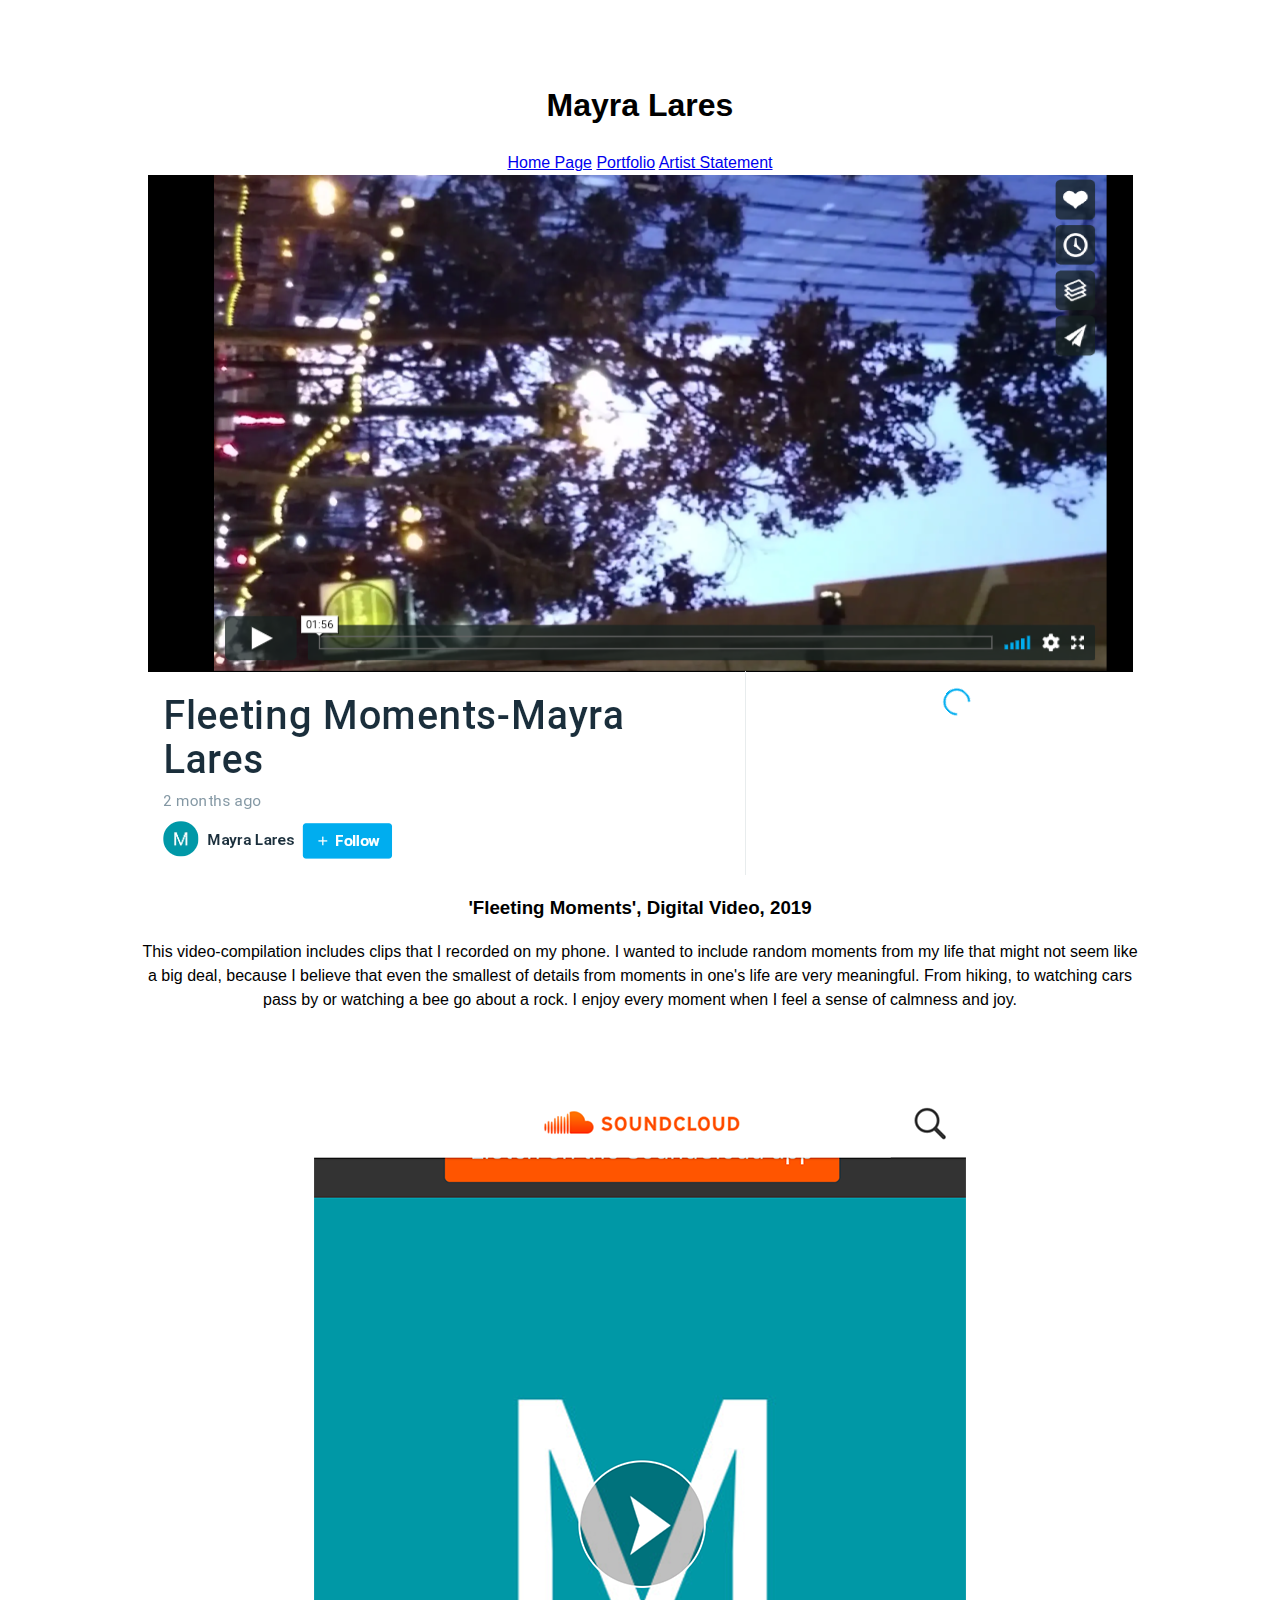
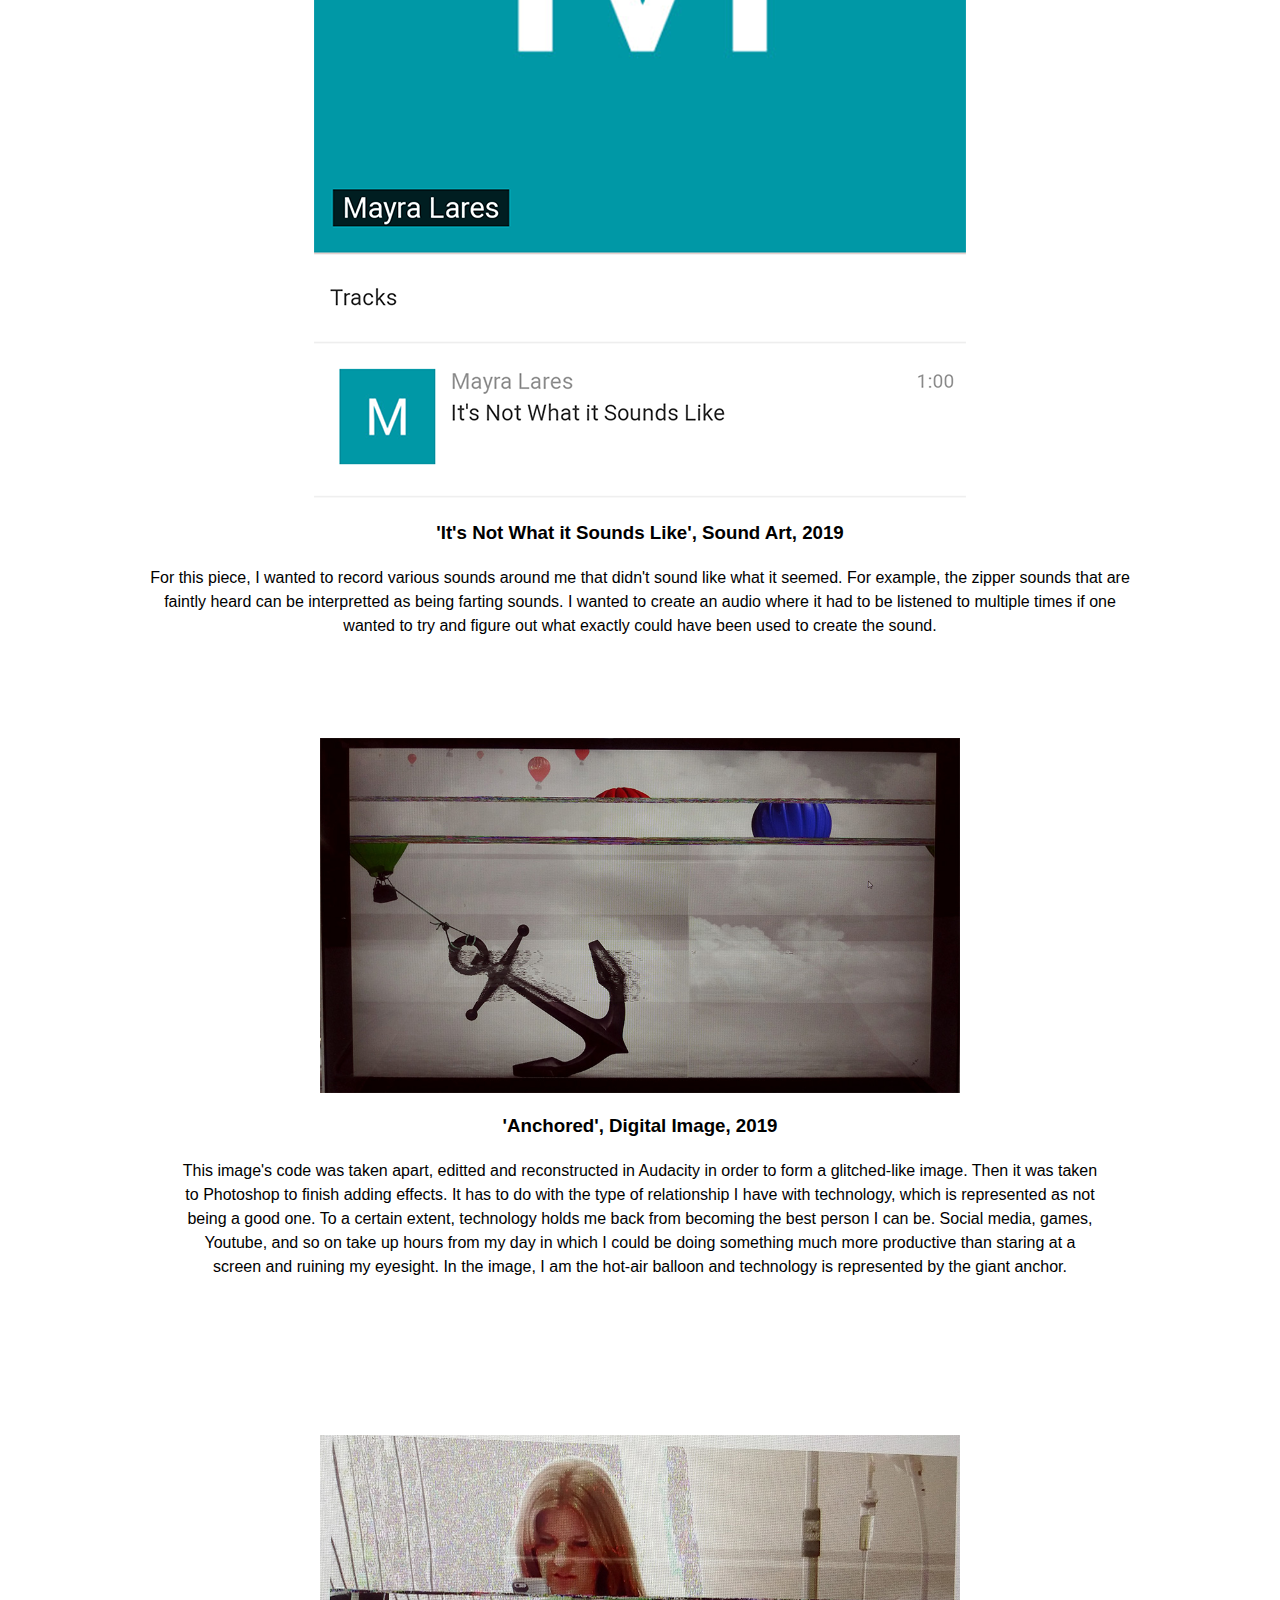
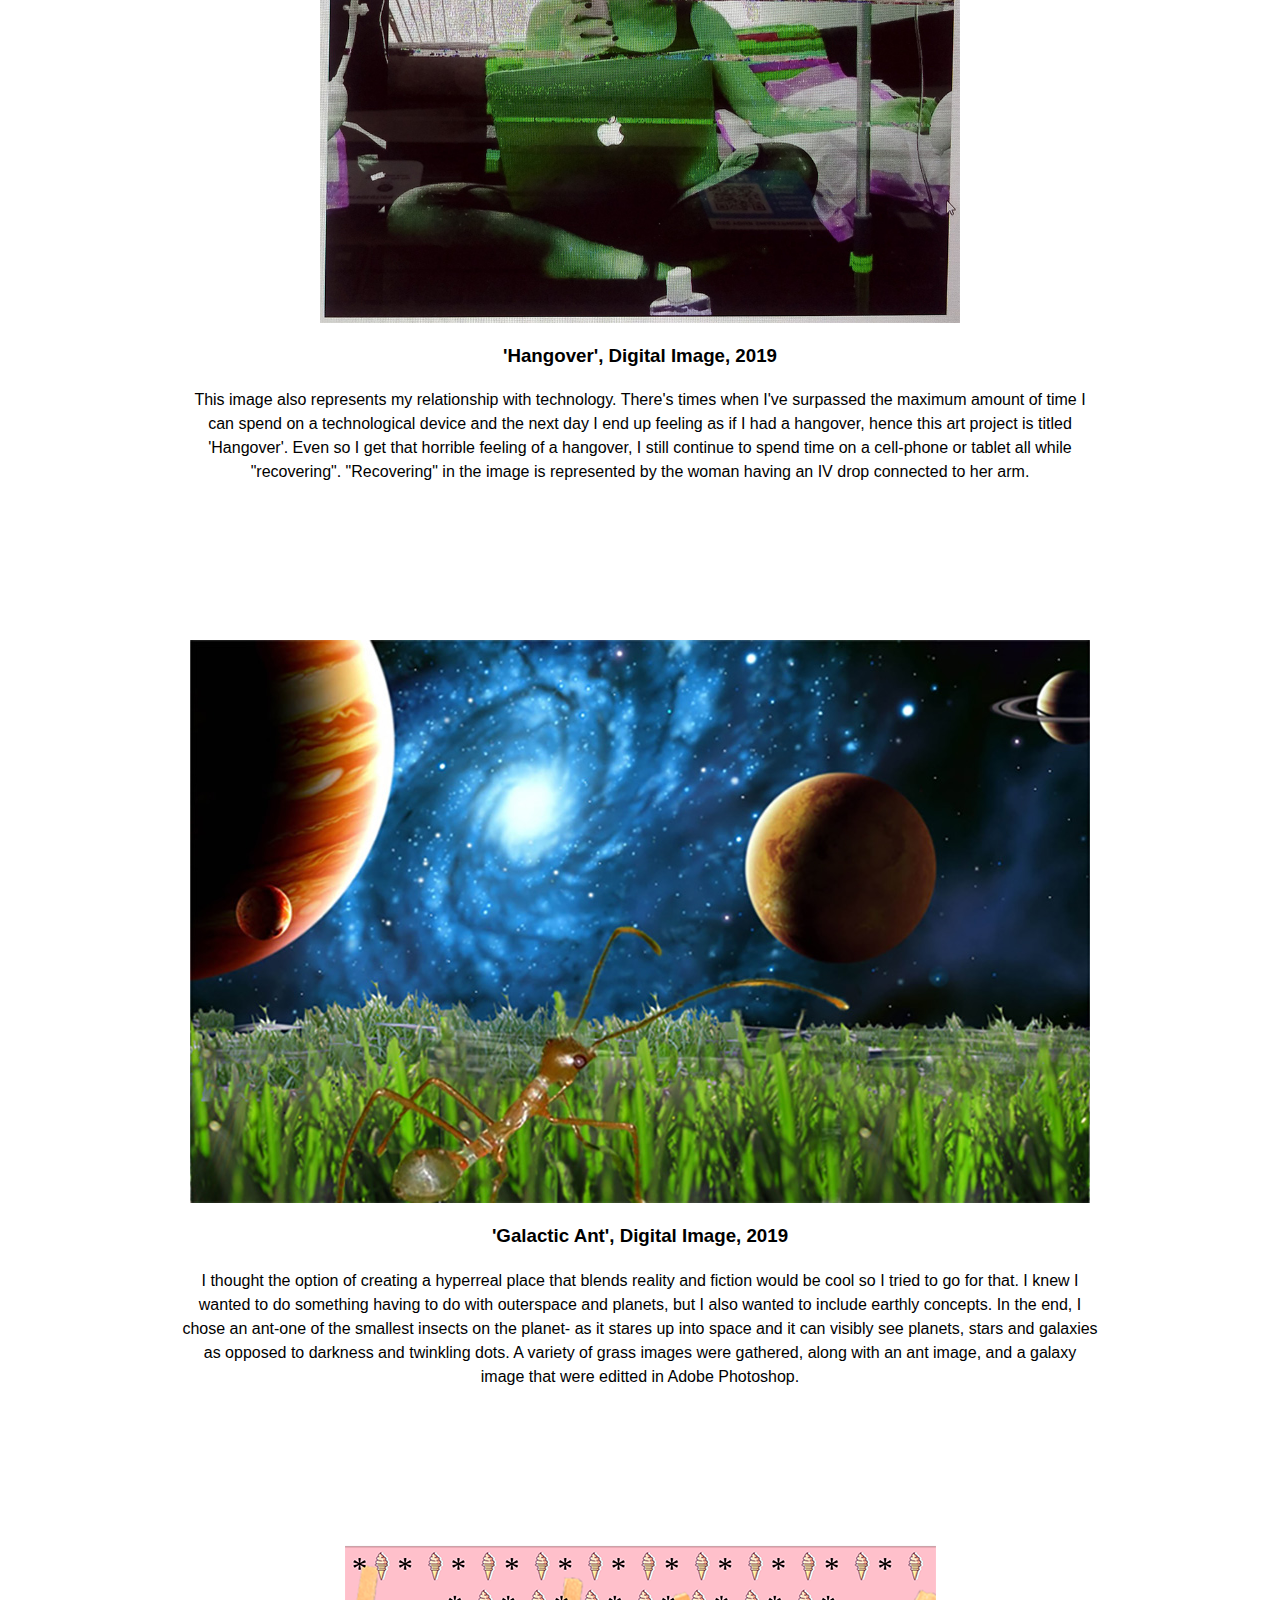
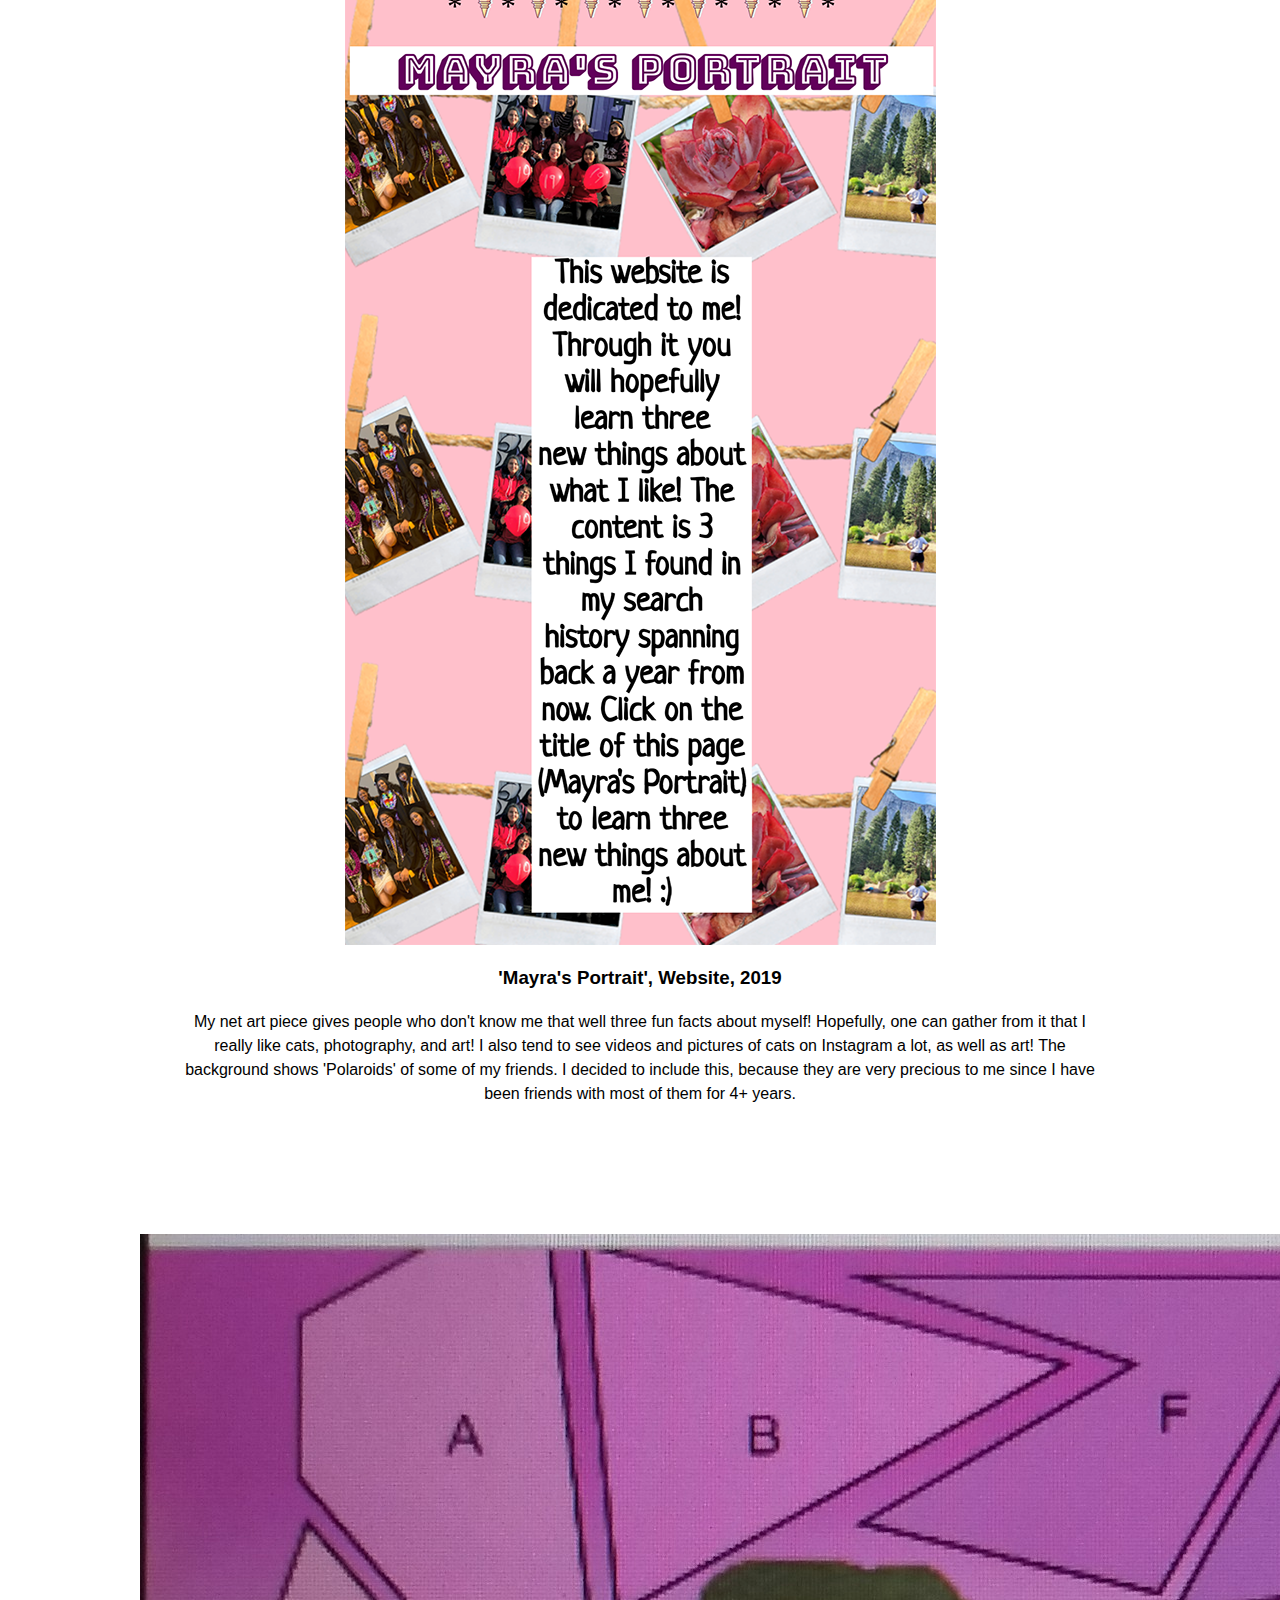
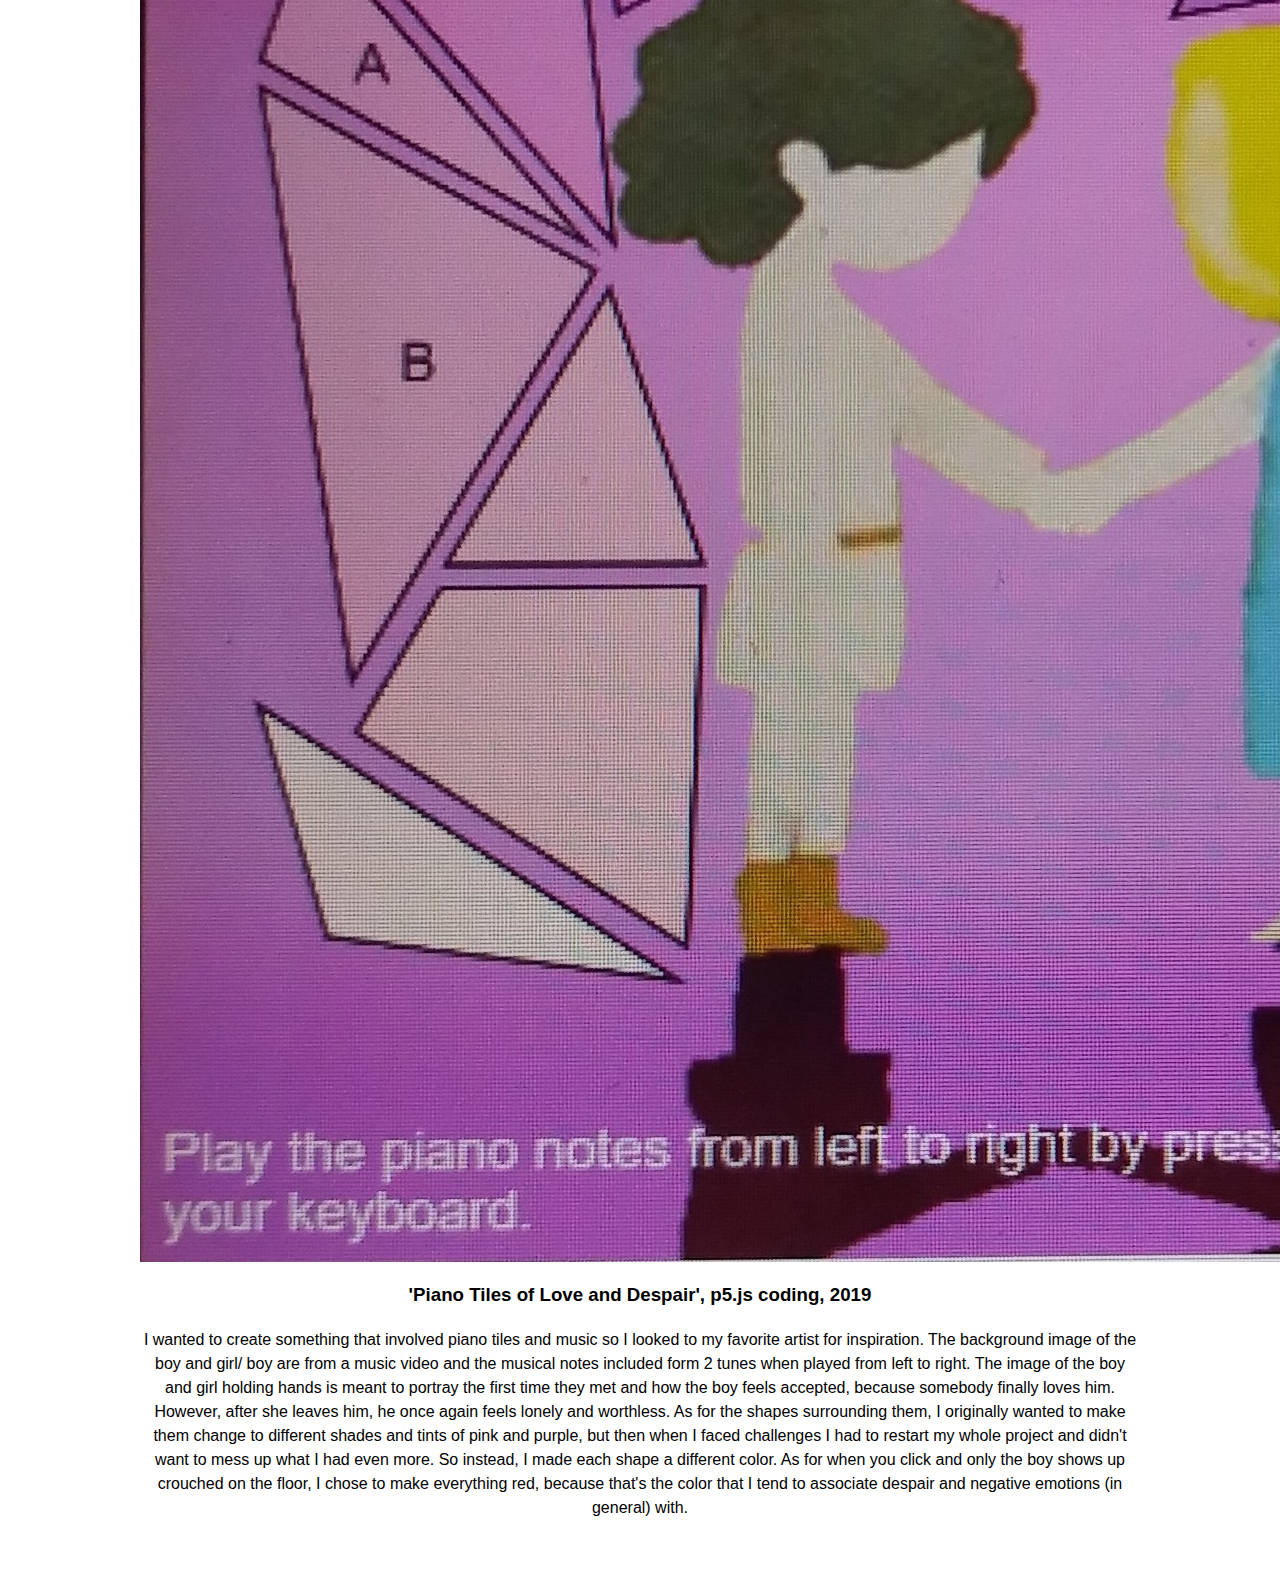
==== portfolio.html @ 2c75da0e "Initial commit" ====
<!DOCTYPE html>
<html lang="en" dir="ltr">
  <head>
    <meta charset="utf-8">
    <link rel="stylesheet" type="text/css" href="css/main.css">

    <title>Portfolio</title>

  </head>
  <body>

    <h1>Mayra Lares</h1>
  <a href="index.html">Home Page</a>
  <a href="portfolio.html">Portfolio</a>
  <a href="statement.html">Artist Statement</a>

    <div class="porfolio-item">
      <img src="images/Fleeting_Moments.png" alt="Fleeting_Moments_Website">
      <h3>'Fleeting Moments', Digital Video, 2019</h3>
      <p>This video-compilation includes clips that I recorded on my phone. I wanted to include random moments from my life that might not seem like a big deal, because I believe that even the smallest of details from moments in one's life are very meaningful. From hiking, to watching cars pass by or watching a bee go about a rock. I enjoy every moment when I feel a sense of calmness and joy.</p>
    </div>
<br>
<br>
<br>
    <div class="porfolio-item">
      <img src="images/soundcloud.png" alt="soundcloud">
      <h3>'It's Not What it Sounds Like', Sound Art, 2019</h3>
      <p>For this piece, I wanted to record various sounds around me that didn't sound like what it seemed. For example, the zipper sounds that are faintly heard
      can be interpretted as being farting sounds. I wanted to create an audio where it had to be listened to multiple times if one wanted to try and figure out
      what exactly could have been used to create the sound. </p>
    </div>

    <div class="portfolio-item">
      <img src="images/BalloonGlitched.jpg" width="640" alt="GlitchedBalloon">
      <h3>'Anchored', Digital Image, 2019</h3>
      <p>This image's code was taken apart, editted and reconstructed in Audacity in order to form a glitched-like image. Then it was taken to Photoshop to finish adding effects. It has to do with the type of relationship I have with technology, which is represented as not being a good one. To a certain extent, technology holds me back from becoming the best person I can be. Social media, games, Youtube, and so on take up hours from my day in which I could be doing something much more productive than staring at a screen and ruining my eyesight. In the image, I am the hot-air balloon and technology is represented by the giant anchor.</p>
    </div>

    <div class="portfolio-item">
      <img src="images/HangoverGlitched.jpg" width="640" alt="HangoverGlitched">
      <h3>'Hangover', Digital Image, 2019</h3>
      <p>This image also represents my relationship with technology. There's times when I've surpassed the maximum amount of time I can spend on a technological device and the next day I end up feeling as if I had a hangover, hence this art project is titled 'Hangover'. Even so I get that horrible feeling of a hangover, I still continue to spend time on a cell-phone or tablet all while "recovering". "Recovering" in the image is represented by the woman having an IV drop connected to her arm. </p>
    </div>

    <div class="portfolio-item">
      <img src="images/Lares_M_CompositeArt.jpg" alt="CompositeArtProject">
      <h3>'Galactic Ant', Digital Image, 2019</h3>
      <p>I thought the option of creating a hyperreal place that blends reality and fiction would be cool so I tried to go for that. I knew I wanted to do something having to do with outerspace and planets, but I also wanted to include earthly concepts. In the end, I chose an ant-one of the smallest insects on the planet- as it stares up into space and it can visibly see planets, stars and galaxies as opposed to darkness and twinkling dots. A variety of grass images were gathered, along with an ant image, and a galaxy image that were editted in Adobe Photoshop.</p>
    </div>

    <div class="portfolio-item">
      <img src="images/mayrasportrait.png" alt="portraitwebsite">
      <h3>'Mayra's Portrait', Website, 2019</h3>
      <p>My net art piece gives people who don't know me that well three fun facts about myself! Hopefully, one can gather from it that I really like cats, photography, and art! I also tend to see videos and pictures of cats on Instagram a lot, as well as art! The background shows 'Polaroids' of some of my friends. I decided to include this, because they are very precious to me since I have been friends with most of them for 4+ years.</p>
    </div>
<br>
<br>
<br>
    <div class="protfolio-item">
      <img src="images/pianotiles.jpg" alt="pianotiles">
      <h3>'Piano Tiles of Love and Despair', p5.js coding, 2019 </h3>
      <p>I wanted to create something that involved piano tiles and music so I looked to my favorite artist for inspiration. The background image of the boy and girl/ boy are from a music video and the musical notes included form 2 tunes when played from left to right. The image of the boy and girl holding hands is meant to portray the first time they met and how the boy feels accepted, because somebody finally loves him. However,  after she leaves him, he once again feels lonely and worthless. As for the shapes surrounding them, I originally wanted to make them change to different shades and tints of pink and purple, but then when I faced challenges I had to restart my whole project and didn't want to mess up what I had even more. So instead, I made each shape a different color. As for when you click and only the boy shows up crouched on the floor, I chose to make everything red, because that's the color that I tend to associate despair and negative emotions (in general) with.</p>

  </body>
</html>
---- css/main.css ----
body {
  background-image: url("images/BalloonGlitched.jpg");
  background-repeat: no-repeat;
  background-size: cover;
  height: 100%;
  margin: 30px auto;
  max-width:1000px;
  font-family: "Helvetica", "Arial", sans-serif;
  line-height: 1.5;
  padding: 30px 20px;
  text-align: center;
  }                                                                                                                                                                                                                                                                                                                                                                                                                      

h1 {
  padding: 20px 0px 10px 0px;
}

a {
  color: 'black';
}

a:hover {
  color: 'lightblue';
}

img {
  display: block;
  margin: 0px auto;
  text-align: center;
}

.portfolio-item {
  margin-top: 60px;
  padding: 40px;
}

#one {
  background-color: white;
  margin-left: 360px;
  margin-right: 360px;
  text-align: center;
  text-indent: 30px;
  border-radius: 5px;
}

#two {
  background-color: white;
  margin-left:300px;
  margin-right:300px;
  border-radius:60px;
}

#twofive {
  background-color: white;
  margin-left: 200px;
  margin-right: 200px;
  border-radius:20px;
}

#three {
  background-color: white;
  margin-left: 150px;
  margin-right: 200px;
  border-radius:5px;
  text-align: left;
  indent: 30px;
  padding: 5px;
}
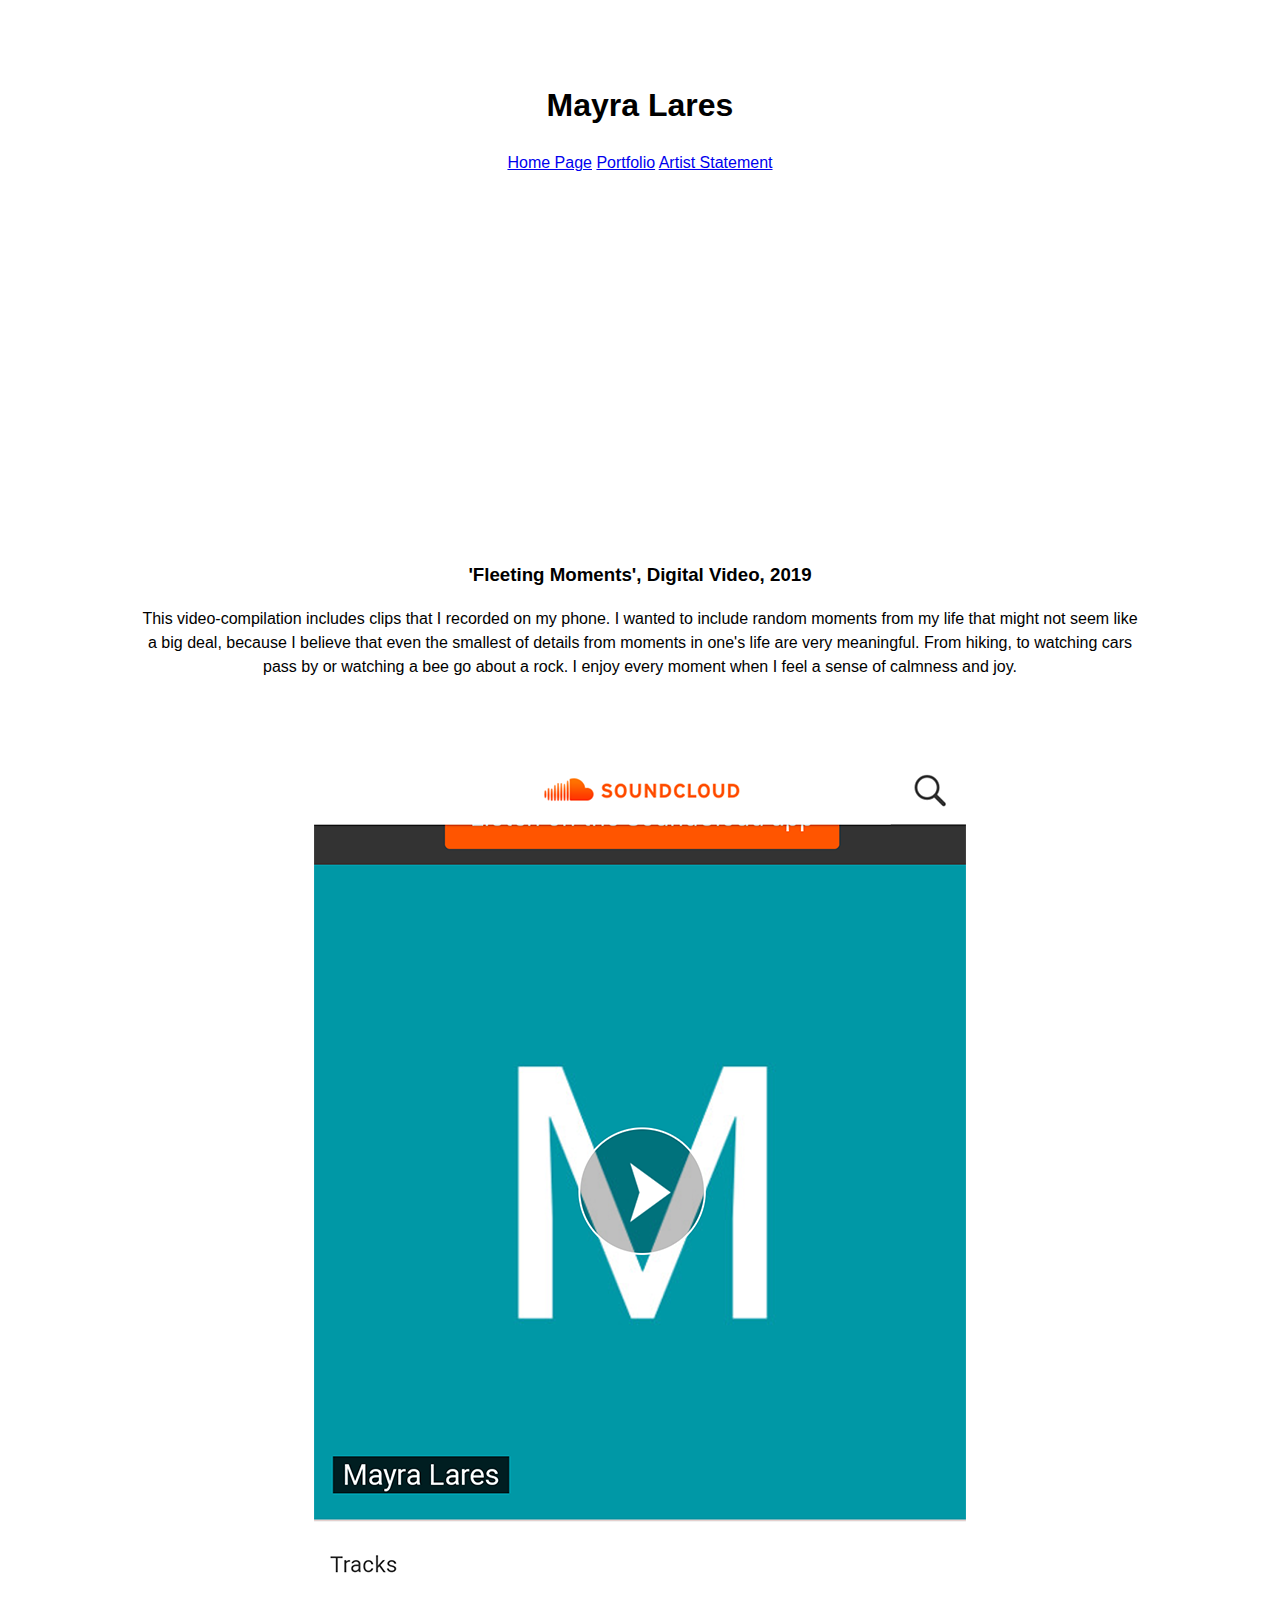
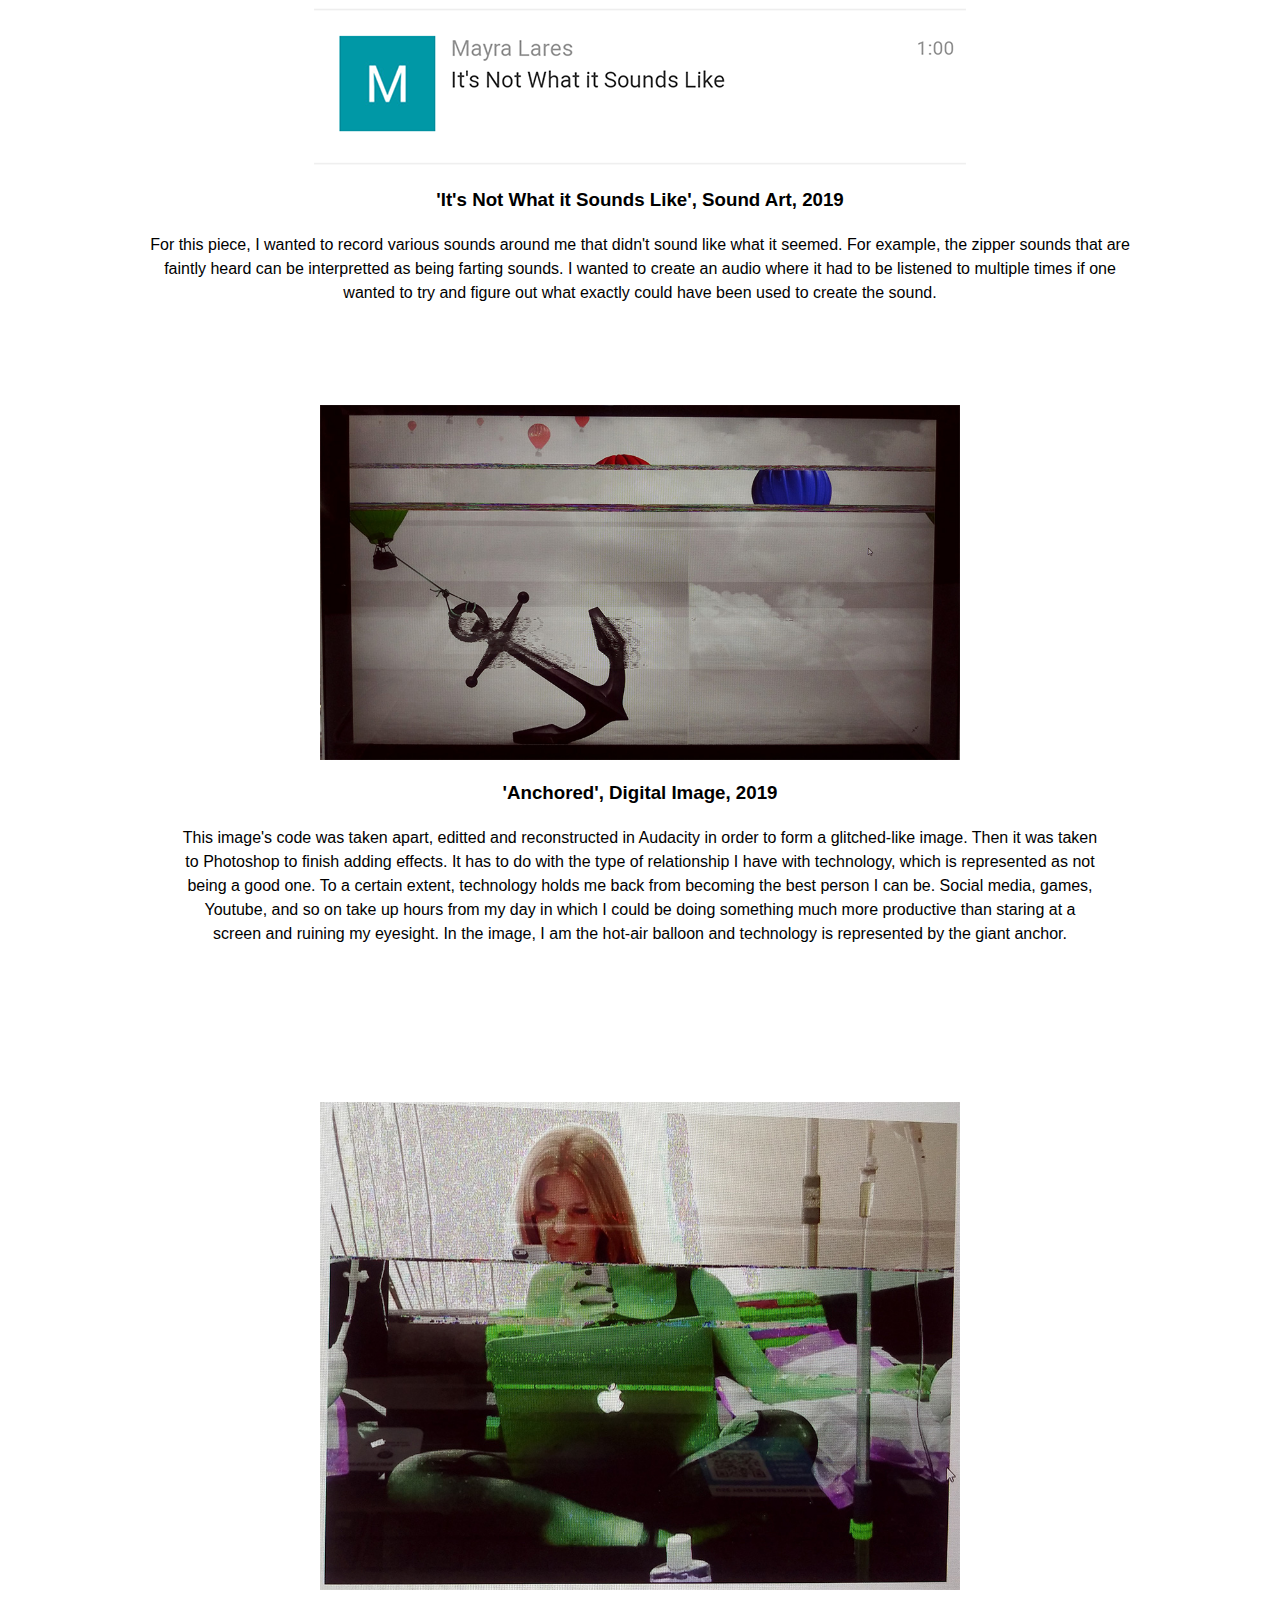
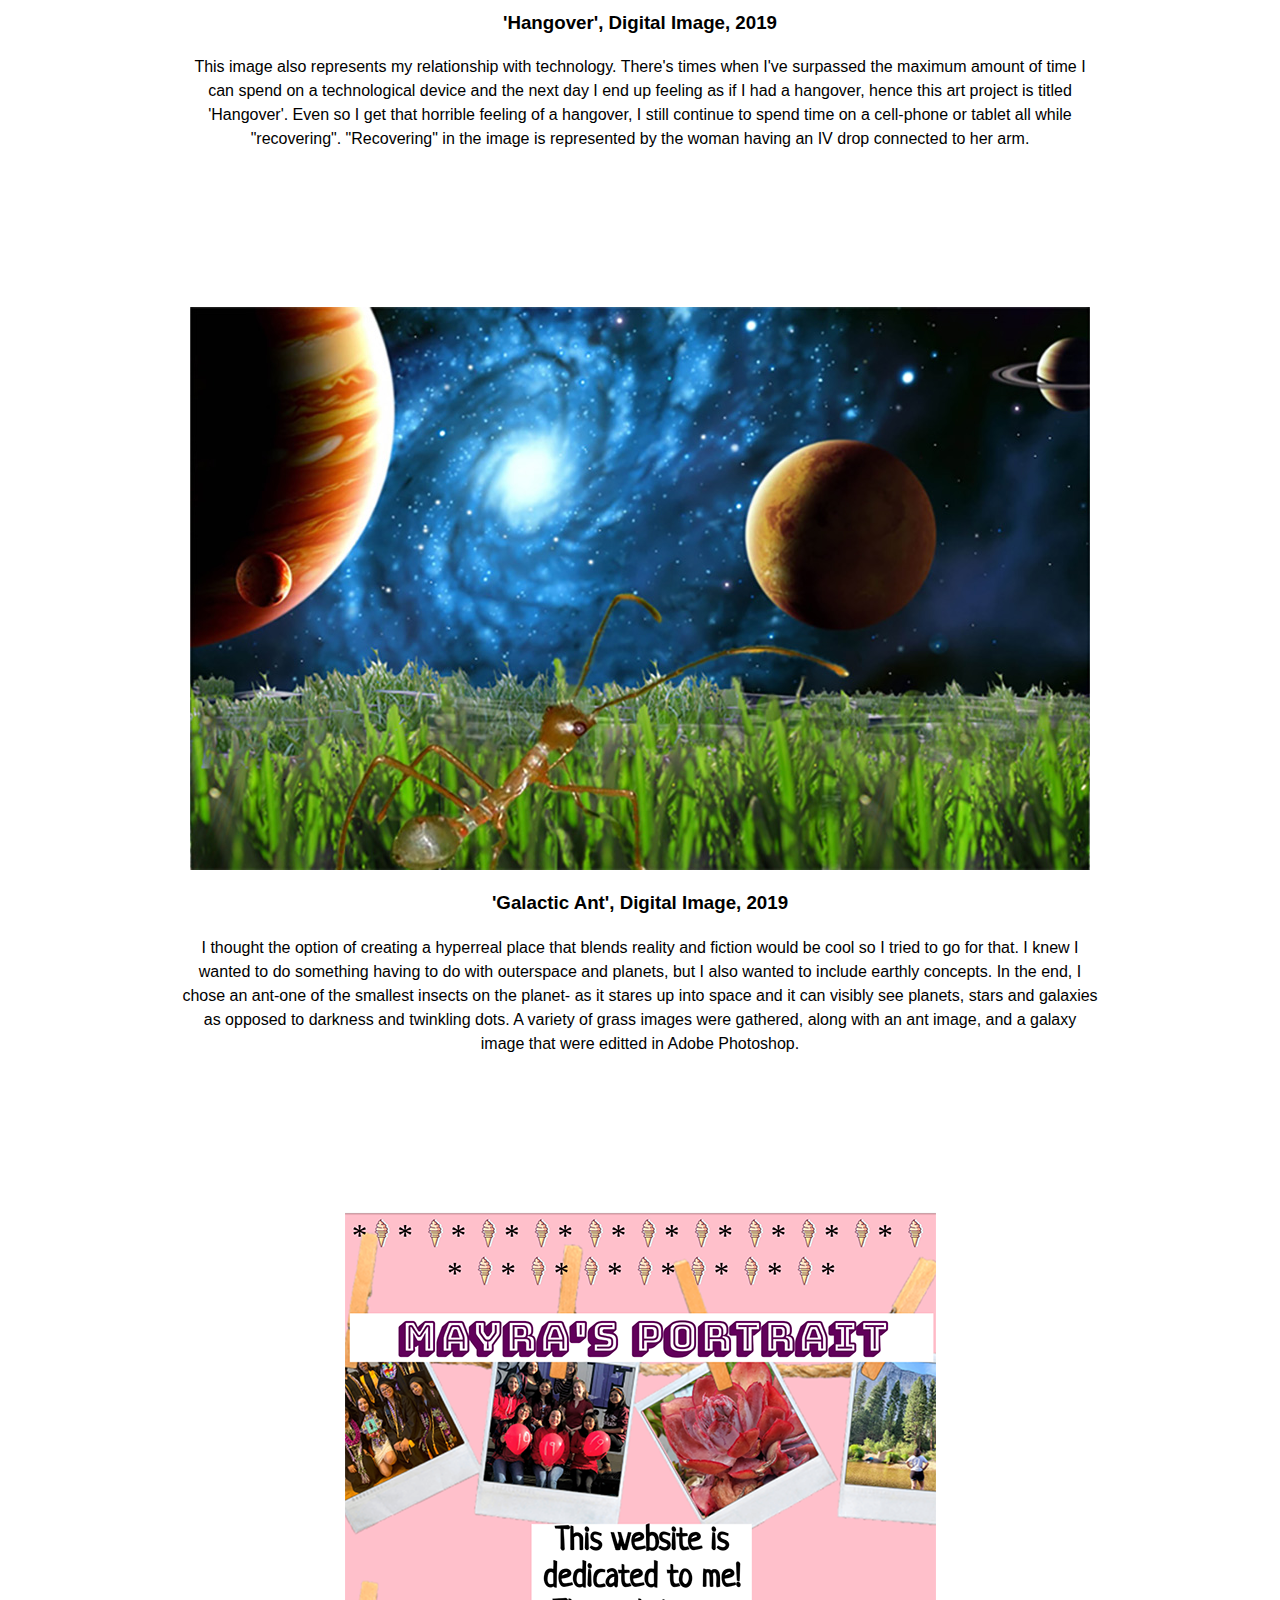
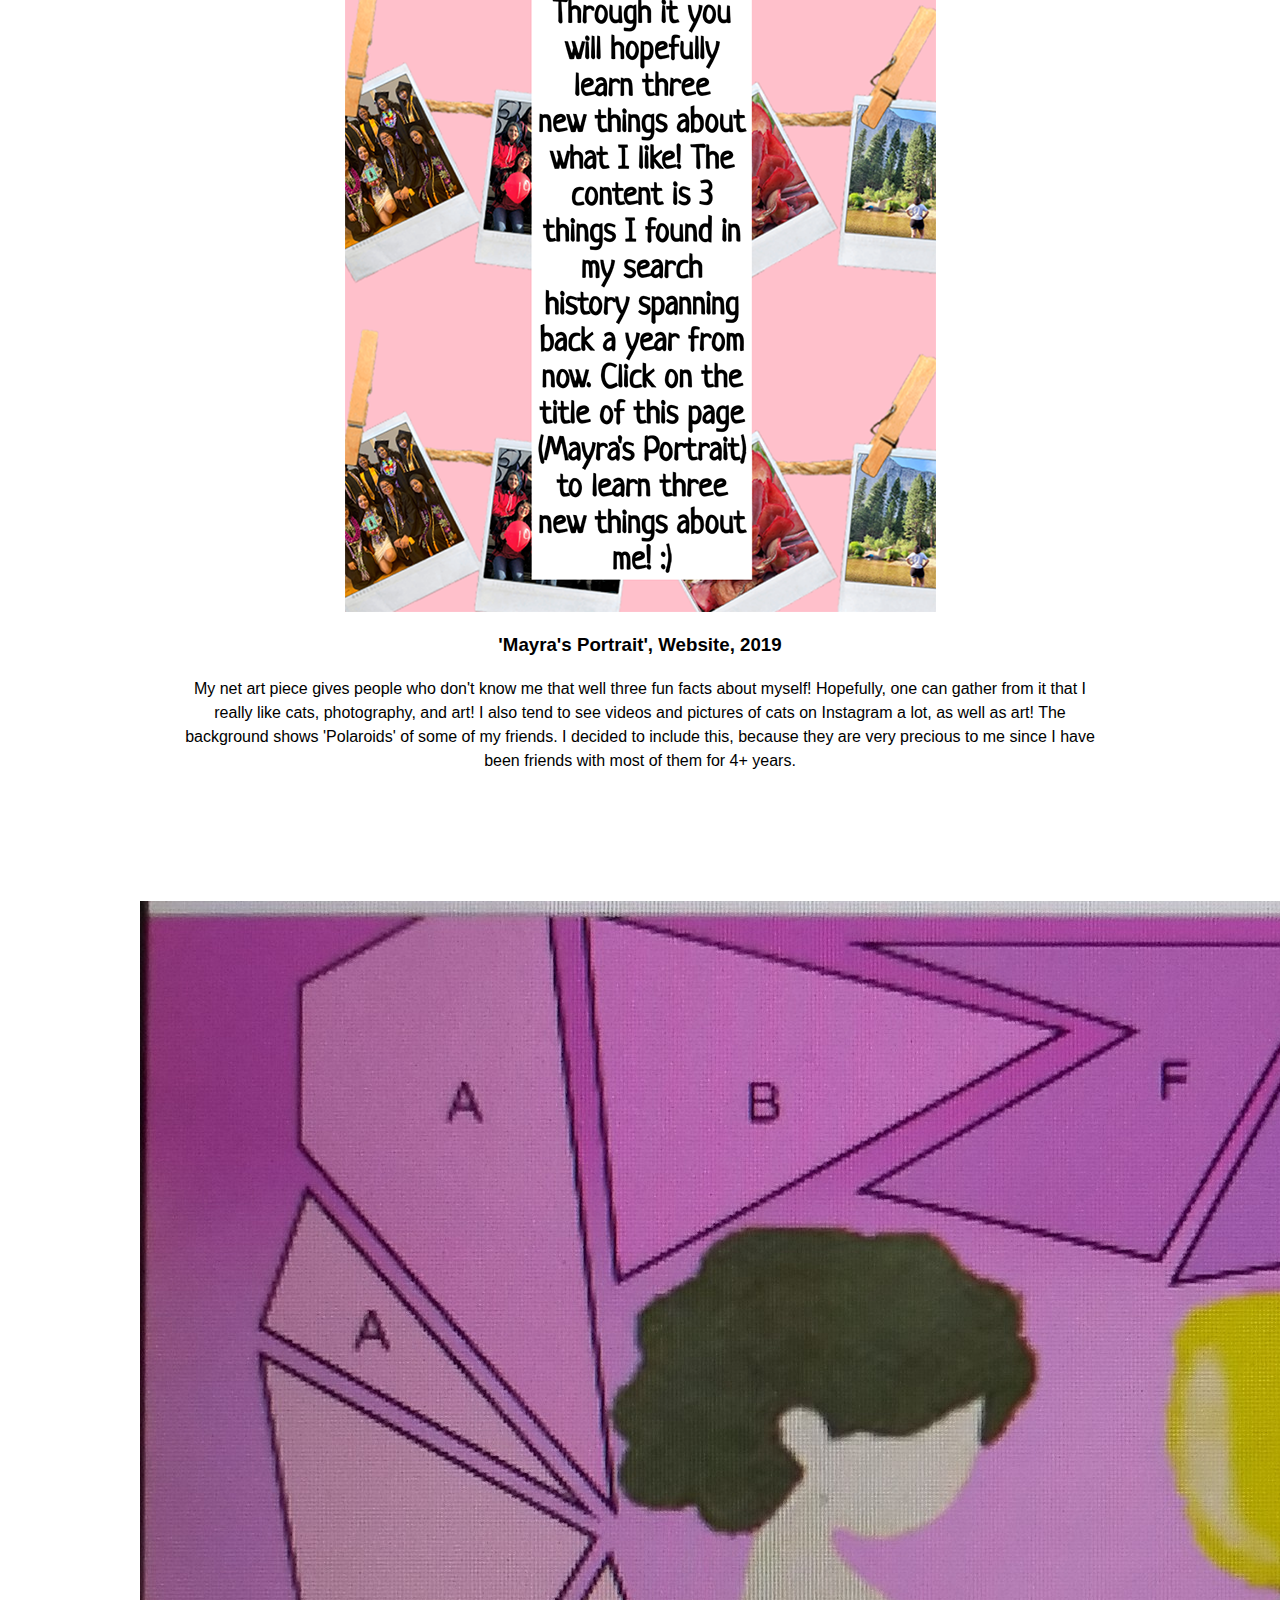
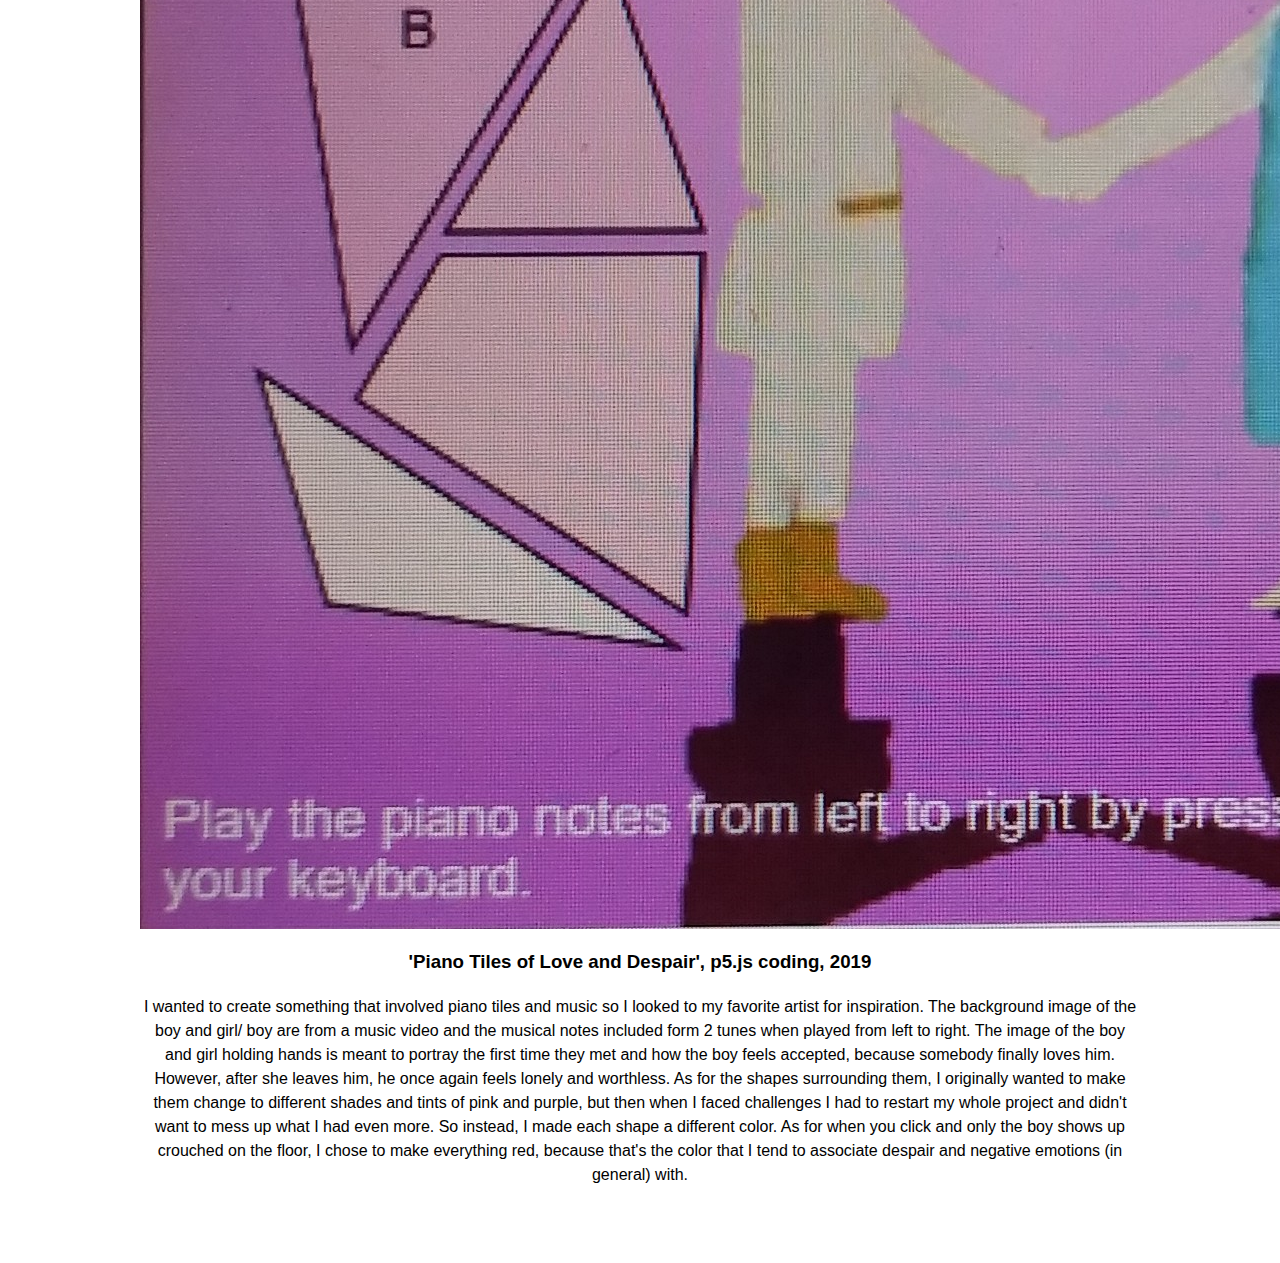
==== commit 126e4008: "Vimeo Video" ====
--- a/portfolio.html
+++ b/portfolio.html
@@ -15,7 +15,7 @@
   <a href="statement.html">Artist Statement</a>
 
     <div class="porfolio-item">
-      <img src="images/Fleeting_Moments.png" alt="Fleeting_Moments_Website">
+      <iframe title="vimeo-player" src="https://player.vimeo.com/video/363716704" width="640" height="360" frameborder="0" allowfullscreen></iframe>
       <h3>'Fleeting Moments', Digital Video, 2019</h3>
       <p>This video-compilation includes clips that I recorded on my phone. I wanted to include random moments from my life that might not seem like a big deal, because I believe that even the smallest of details from moments in one's life are very meaningful. From hiking, to watching cars pass by or watching a bee go about a rock. I enjoy every moment when I feel a sense of calmness and joy.</p>
     </div>
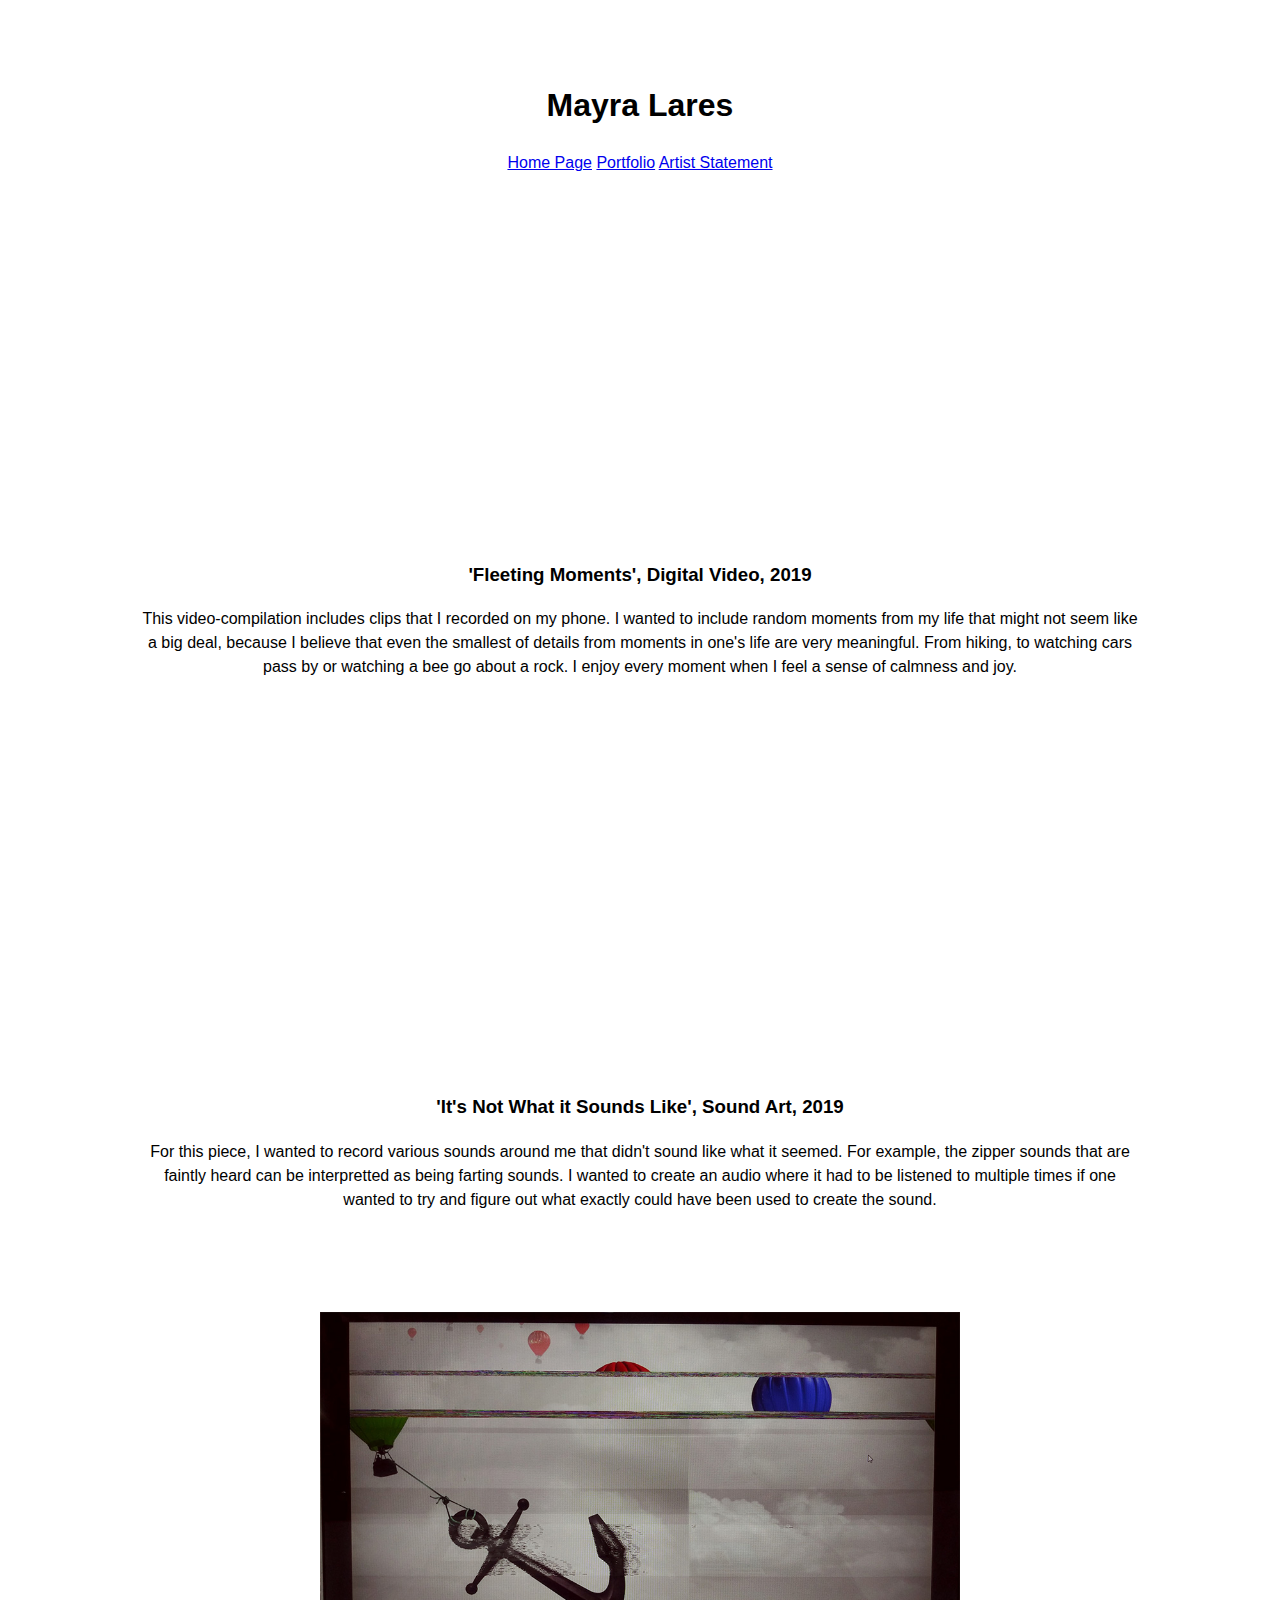
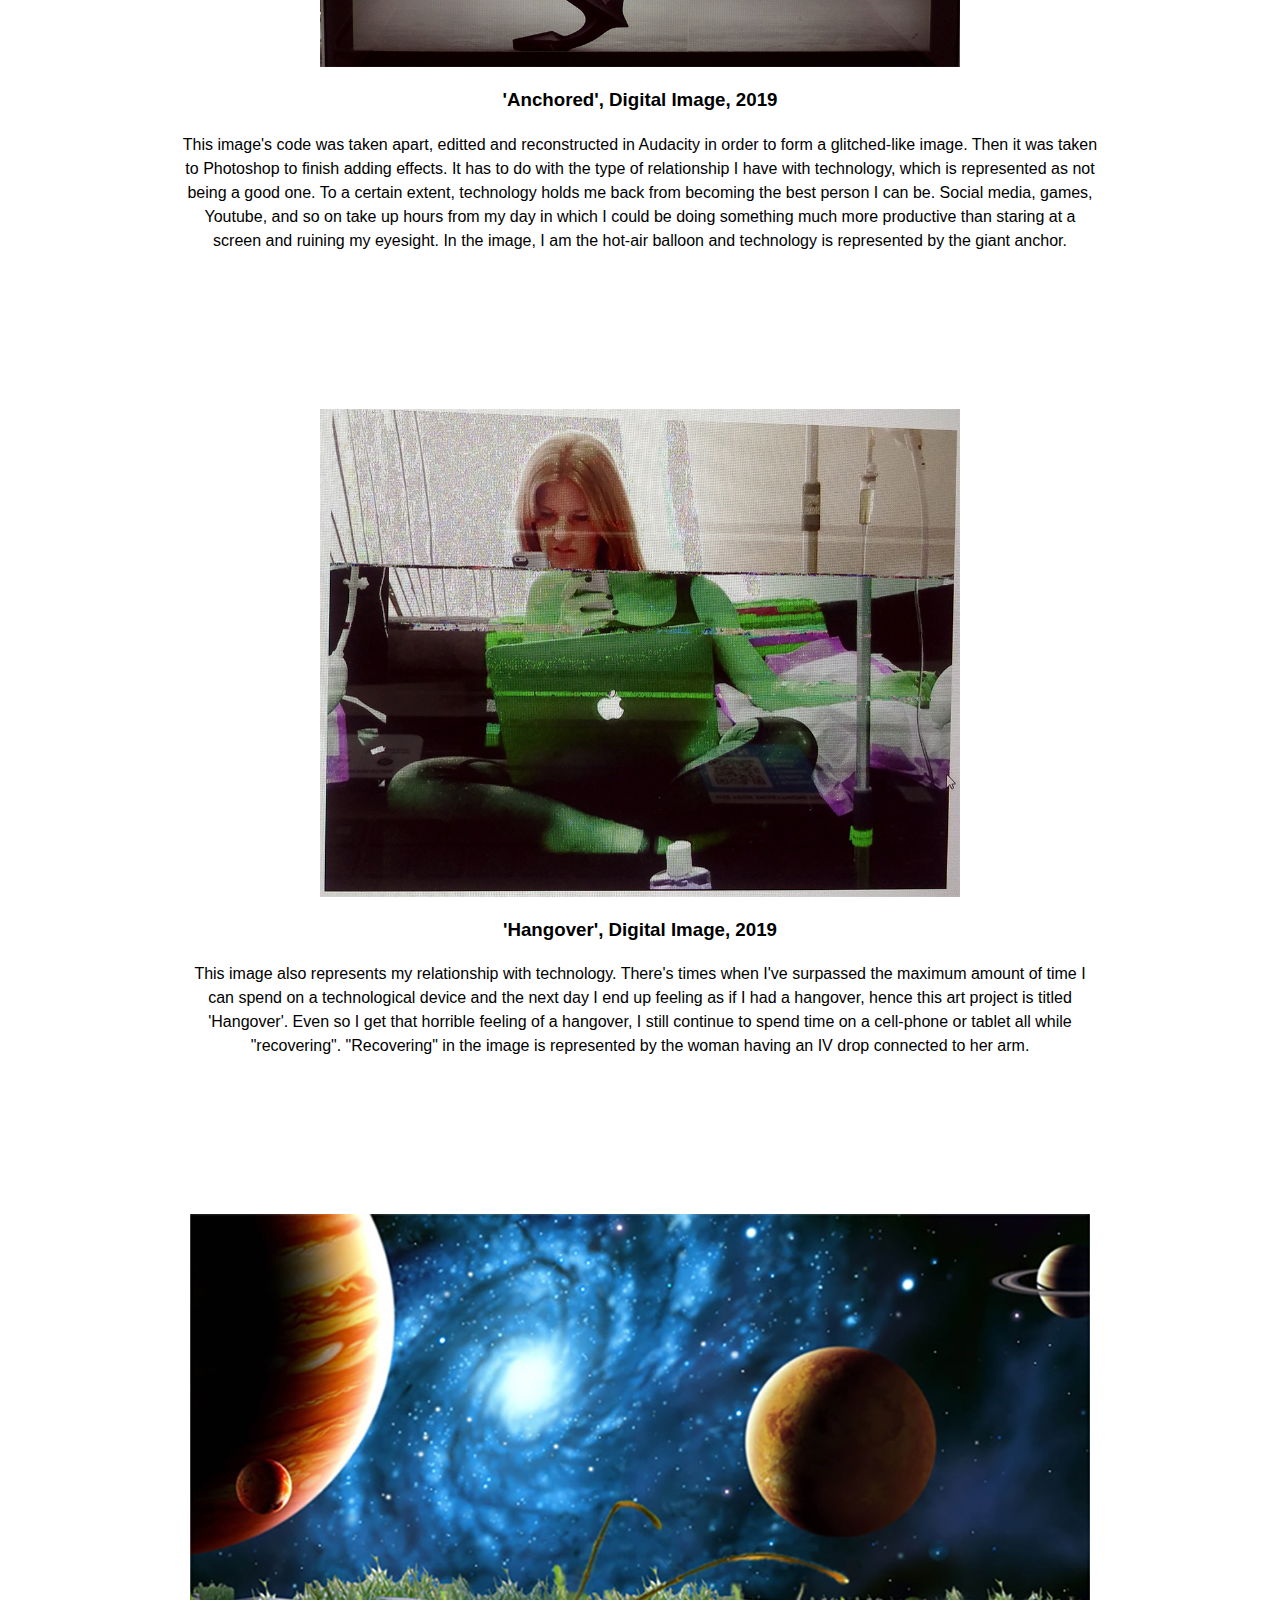
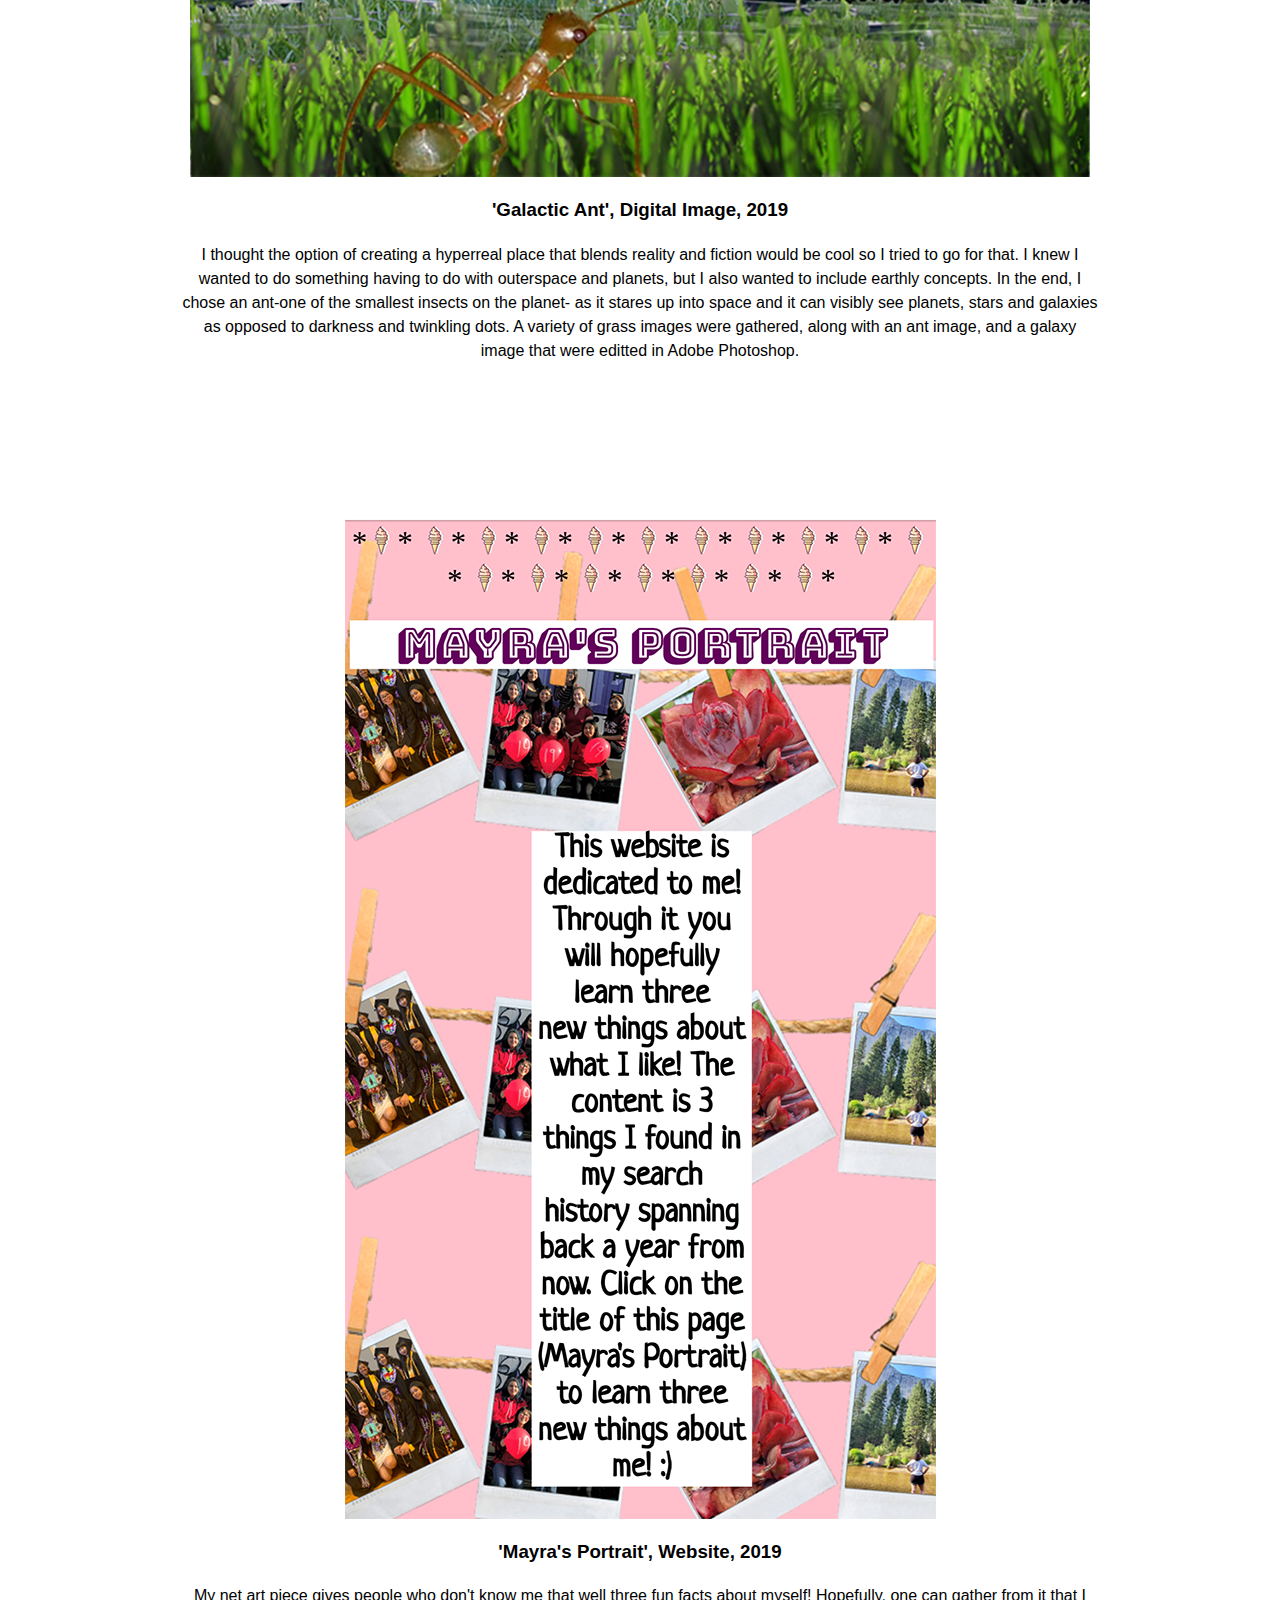
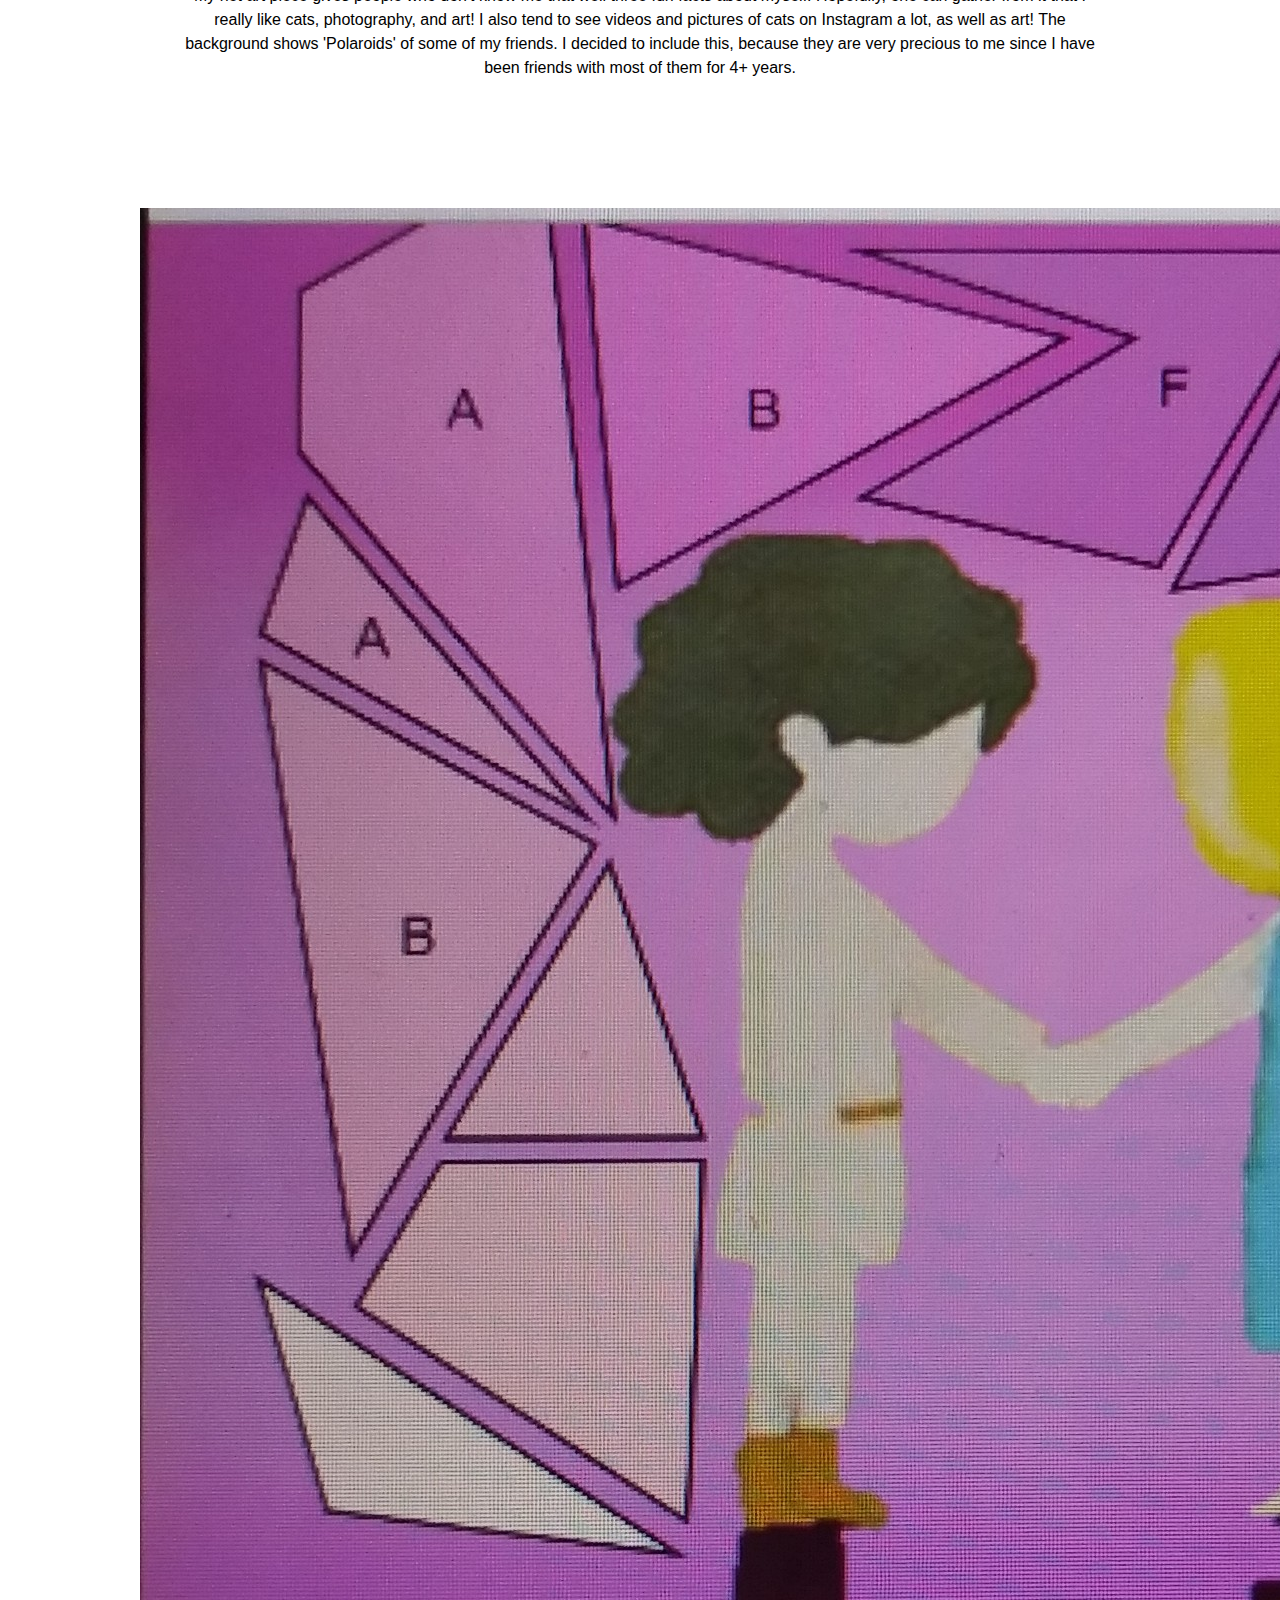
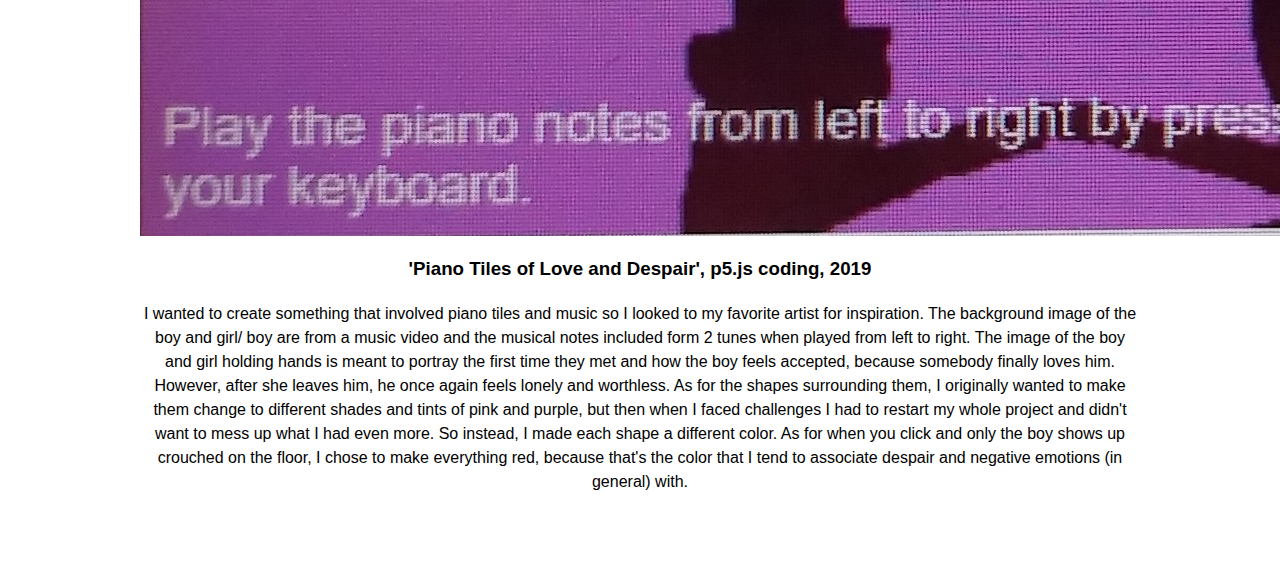
==== commit 1dcb2e7a: "Audio Project from SoundCloud" ====
--- a/portfolio.html
+++ b/portfolio.html
@@ -23,7 +23,7 @@
 <br>
 <br>
     <div class="porfolio-item">
-      <img src="images/soundcloud.png" alt="soundcloud">
+      <iframe width="100%" height="300" scrolling="no" frameborder="no" allow="autoplay" src="https://w.soundcloud.com/player/?url=https%3A//api.soundcloud.com/tracks/682743614&color=%23ff5500&auto_play=false&hide_related=false&show_comments=true&show_user=true&show_reposts=false&show_teaser=true&visual=true"></iframe>
       <h3>'It's Not What it Sounds Like', Sound Art, 2019</h3>
       <p>For this piece, I wanted to record various sounds around me that didn't sound like what it seemed. For example, the zipper sounds that are faintly heard
       can be interpretted as being farting sounds. I wanted to create an audio where it had to be listened to multiple times if one wanted to try and figure out
